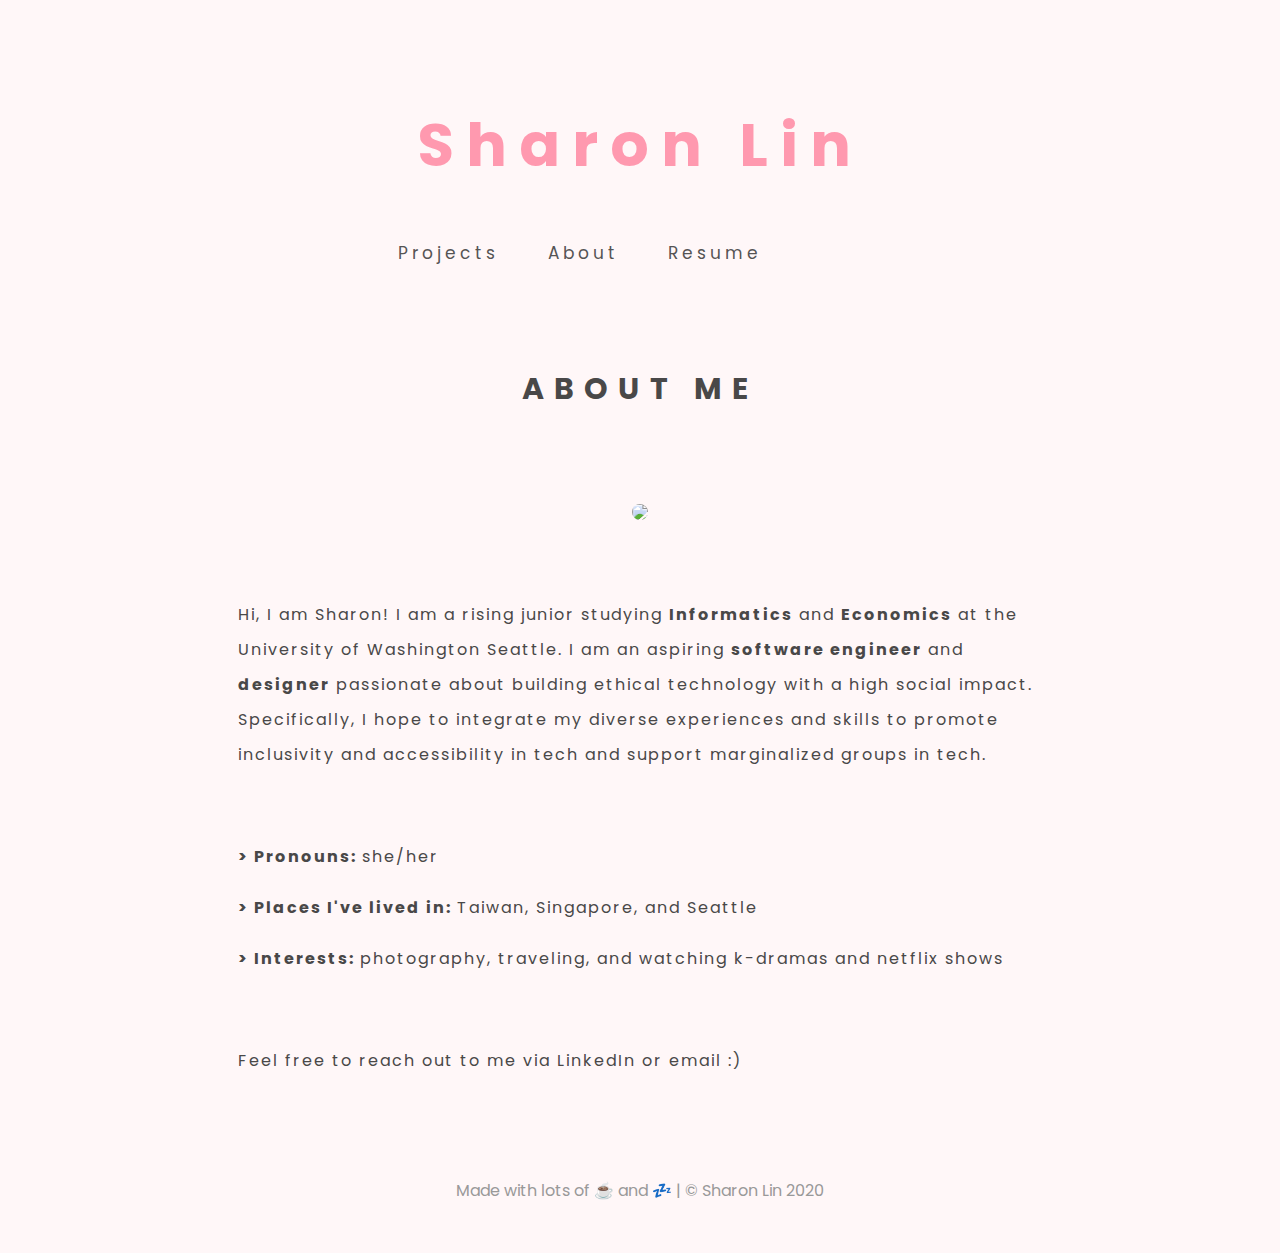
==== src/pages/about.html @ df476a4c "changed footers" ====
<!DOCTYPE html>
<html lang="en">

<head>
    <meta charset="UTF-8">
    <meta name="viewport" content="width=device-width, initial-scale=1.0">
    <meta name="author" content="Sharon Lin">
    <title>Sharon Lin</title>
    <link href="https://fonts.googleapis.com/css?family=Poppins" rel="stylesheet">
    <script src="https://kit.fontawesome.com/1756255e7b.js" crossorigin="anonymous"></script>
    <link rel="stylesheet" href="../css/styles.css">
    <link rel="stylesheet" href="../css/about.css">
</head>

<body>
    <header>
        <h1>Sharon Lin</h1>
        <nav>
            <div class="hamburger-menu"><i class="fa fa-bars" aria-label="menu"></i></div>
            <div class="navs">
                <a href="../../index.html"> Projects </a>
                <a href="./about.html"> About </a>
                <a href="../assets/Sharon Xin-Yi Lin Resume.pdf"> Resume </a>
                <a class="external" href="https://github.com/sharonxylin"><i class="fab fa-github"></i></a>
                <a class="external" href="https://www.linkedin.com/in/sharonxylin"><i
                        class="fab fa-linkedin-in"></i></a>
                <a class="external" href="mailto:sl742041@gmail.com"><i class="far fa-envelope"></i></a>
            </div>
        </nav>
    </header>
    <main>
        <h2>ABOUT ME</h2>
        <div id="about">
            <div id="avatarSection">
                <img id="avatar" src="../assets/picture.png">
            </div>
            <div id="aboutMeSection">
                <p>
                    Hi, I am Sharon! I am a rising junior studying <b>Informatics</b> and
                    <b>Economics</b> at the
                    University of Washington Seattle. I am an aspiring <b>software engineer</b> and <b>designer</b>
                    passionate
                    about building ethical technology with a high social impact. Specifically, I hope to integrate
                    my diverse experiences and skills to promote inclusivity and accessibility in
                    tech and support marginalized groups in tech.
                </p>
                <br>
                <p>
                    <b> > Pronouns: </b> she/her
                </p>
                <p>
                    <b> > Places I've lived in: </b> Taiwan, Singapore, and Seattle
                </p>
                <p>
                    <b> > Interests: </b> photography, traveling, and watching k-dramas and netflix shows
                </p>
                <br>
                <p>
                    Feel free to reach out to me via LinkedIn or email :)
                </p>
            </div>
        </div>
    </main>
    <footer>
    </footer>
    <script src="../../index.js">
    </script>
    <script>
    </script>
</body>

</html>
---- src/css/styles.css ----
* {
    box-sizing: border-box;
}
body {
    font-family: 'Poppins', sans-serif; 
    background-color: #fff7f8;
    color: #494848;
}

header {
    margin-left: auto;
    margin-right: auto;
    text-align: center;
}

h1 {
    margin-top: 100px;
    color: #ff99af;    
    letter-spacing: 12px;
}

h2 {
    text-align: center;
    margin: 100px 80px 0px;
    letter-spacing: 7px;
}

a {
    color: #555454;
    text-decoration: none;
}

nav {
    margin-top: 20px;
}

a:hover {
    color:#dd6f88;
    text-decoration: none;
}

.navs a {
    display: block;
    font-size: 16px;
    letter-spacing: 4px;
    margin: 20px 0px 0px;
}

footer {
    text-align: center;
    margin: 80px 80px 40px;
    color: rgb(153, 153, 153);
}

.hidden{
    display: none;
}

.hamburger-menu {
   margin-top: 50px;
   margin-bottom: 30px;
}

.active i {
    color:#dd6f88;

}

/* dashboard */
#dashboard {
    margin: 70px 80px 0px;
}

.flex-container {
    display: flex;
    flex-flow: row wrap;
    justify-content: center;
}

.card {
    flex: 0 0 300px;
    background-color: white;
    margin: 20px;
    border-radius: 15px;
    border: 1px solid rgba(146, 146, 146, 0.2);
}

.card:hover {
    box-shadow: 0 8px 16px 0 rgba(97, 97, 97, 0.2);
}

.card img {
    width: 100%;
    height: 250px;
    border-top-left-radius: 15px;
    border-top-right-radius: 15px;
}

.card-description {
    padding: 20px;
    line-height: 10px;
}

.card-description :nth-child(1) {
    letter-spacing: 5px;
    line-height: 20px;
    
}

.card-description :nth-child(2), .card-description :nth-child(3) {
   font-size: 13px;
   letter-spacing: 2px;
   color: rgb(153, 153, 153);
   line-height: 20px; 
}

/* display: tablet */
@media(min-width: 768px) {
    h1 {
        font-size: 50px;
    }

    h2 {
        font-size: 30px;
        margin: 100px 100px 0px;
    }

    .navs {
        margin-top: 50px;
    }
     
    .navs a {
        display: inline;
        margin: 0px 20px 0px; 
    }

    main p, .link a {
        letter-spacing: 2px;
    }

    footer {
        margin: 100px 0px 50px;
    }

    /* dashboard */
    .card {
        flex: 0 0 350px;
        border-radius: 13px;
    }
    
    .card img {
        border-top-left-radius: 13px;
        border-top-right-radius: 13px;
    }
    
}

/* display: laptop */ 
@media(min-width: 1024px) {
    h1 {
        font-size: 60px;
    }

    h2 {
        letter-spacing: 10px;
        margin: 100px 200px 0px;
    }

    .navs a {
        font-size: 17px;
    }

    /* dashboard */
    #dashboard {
        margin: 70px 50px 0px;
    }
}
---- src/css/about.css ----
#avatar {
    max-width: 300px ;
    max-height: 300px ;
    border-radius: 50%; 
}

#about {
    align-items: center;
}

#about div {
    display: block;
}

#avatarSection {
    text-align: center;
    margin: 90px 0px 0px;
}

#aboutMeSection {
    margin: 70px 80px; 
    line-height: 40px;
}


/* display: tablet */
@media(min-width: 768px) {
    #avatar {
        max-width: 350px ;
        max-height: 350px ;
    }
    #aboutMeSection {
        margin: 70px 100px; 
        line-height: 35px;
    }
    
}

/* display: laptop */ 
@media(min-width: 1024px) {

    #aboutMeSection {
        margin: 70px 230px; 
    }
}
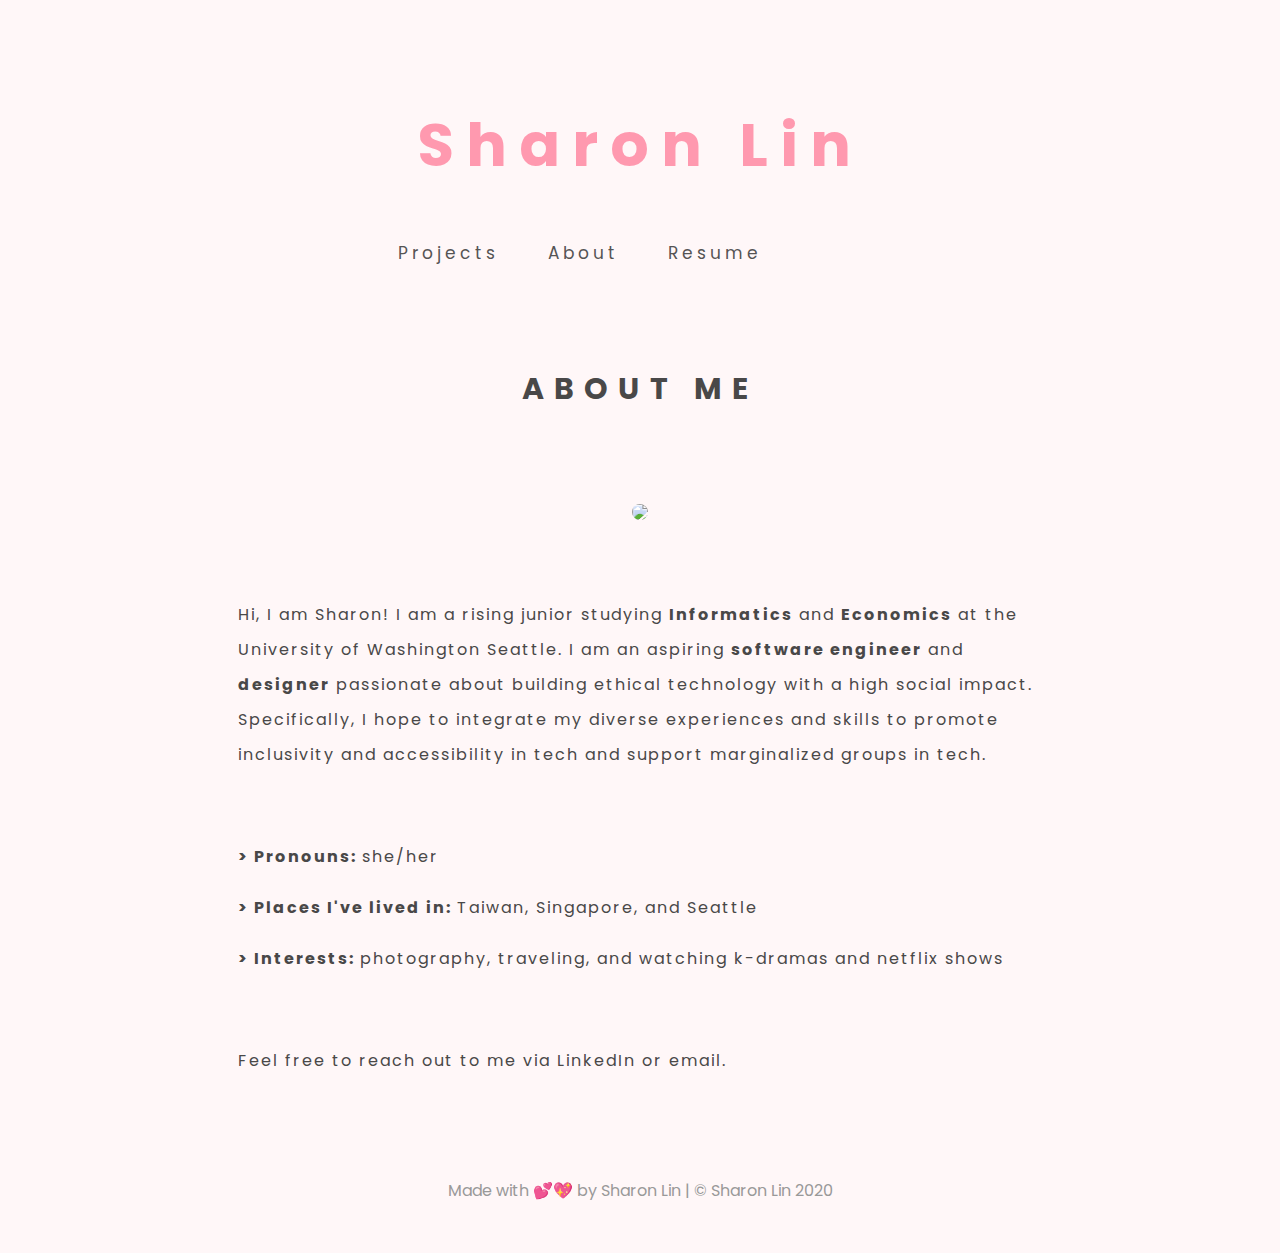
==== commit 702dfb93: "small fixes" ====
--- a/src/pages/about.html
+++ b/src/pages/about.html
@@ -56,7 +56,7 @@
                 </p>
                 <br>
                 <p>
-                    Feel free to reach out to me via LinkedIn or email :)
+                    Feel free to reach out to me via LinkedIn or email.
                 </p>
             </div>
         </div>
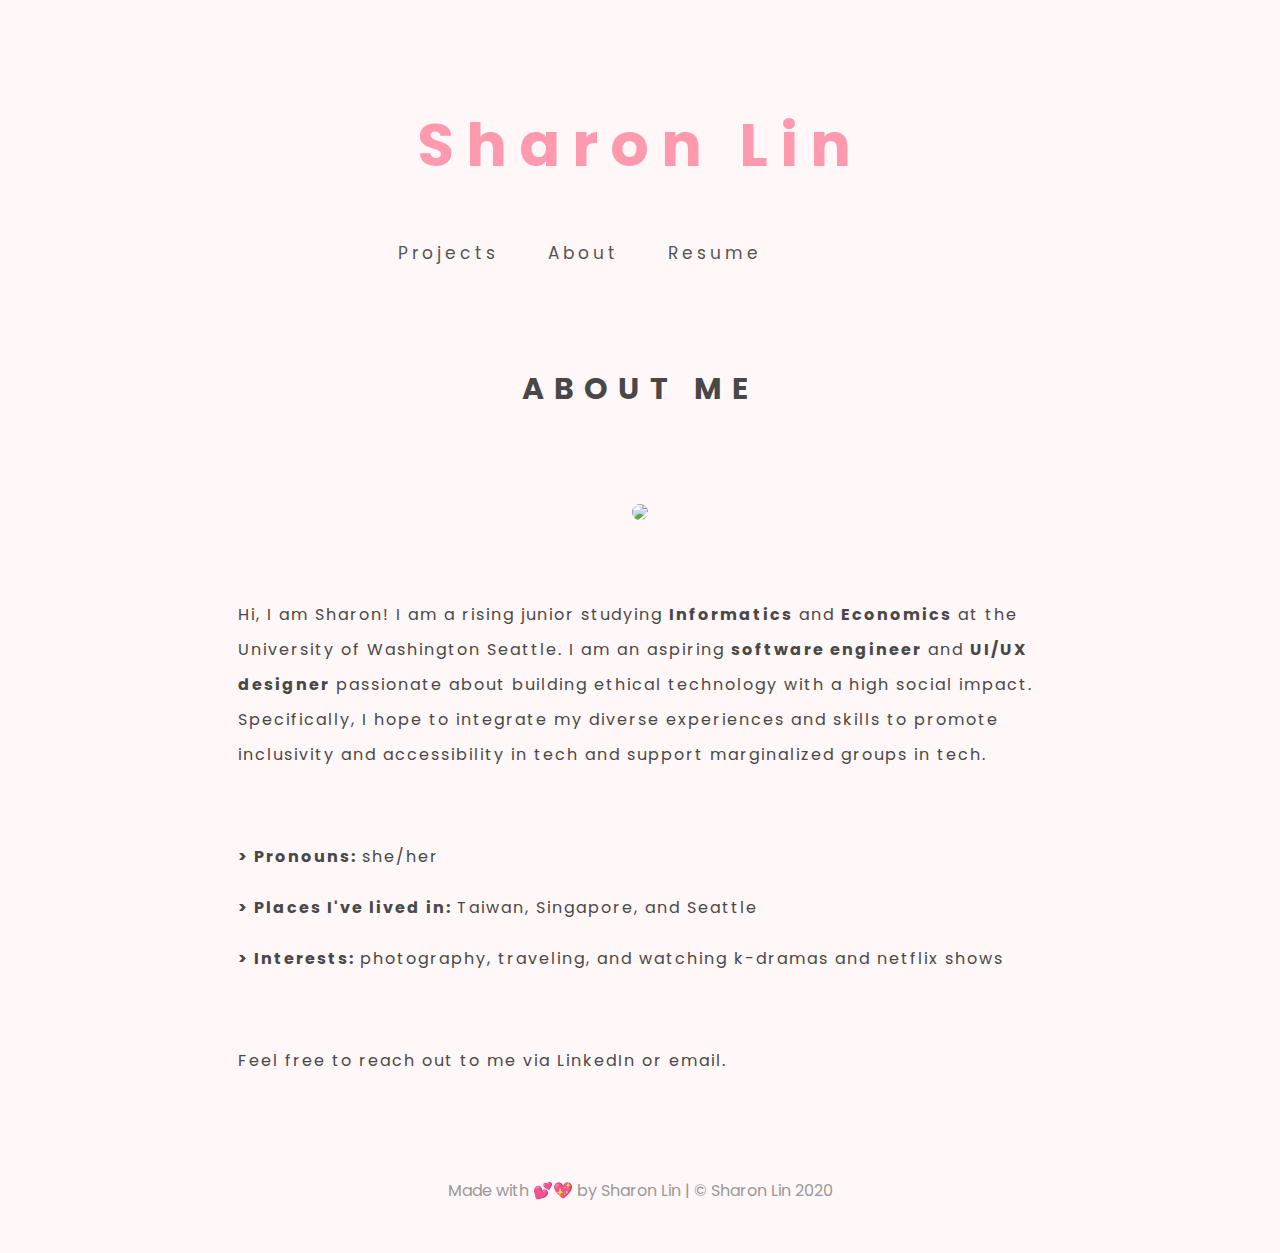
==== commit 607cad28: "meta tag fixes" ====
--- a/src/pages/about.html
+++ b/src/pages/about.html
@@ -6,6 +6,7 @@
     <meta name="viewport" content="width=device-width, initial-scale=1.0">
     <meta name="author" content="Sharon Lin">
     <title>Sharon Lin</title>
+    <meta name="description" content="Hi I am Sharon Lin, an aspiring software engineer and UI/UX designer! Browse through my personal website to learn more about my works!">
     <link href="https://fonts.googleapis.com/css?family=Poppins" rel="stylesheet">
     <script src="https://kit.fontawesome.com/1756255e7b.js" crossorigin="anonymous"></script>
     <link rel="stylesheet" href="../css/styles.css">
@@ -38,7 +39,7 @@
                 <p>
                     Hi, I am Sharon! I am a rising junior studying <b>Informatics</b> and
                     <b>Economics</b> at the
-                    University of Washington Seattle. I am an aspiring <b>software engineer</b> and <b>designer</b>
+                    University of Washington Seattle. I am an aspiring <b>software engineer</b> and <b> UI/UX designer</b>
                     passionate
                     about building ethical technology with a high social impact. Specifically, I hope to integrate
                     my diverse experiences and skills to promote inclusivity and accessibility in
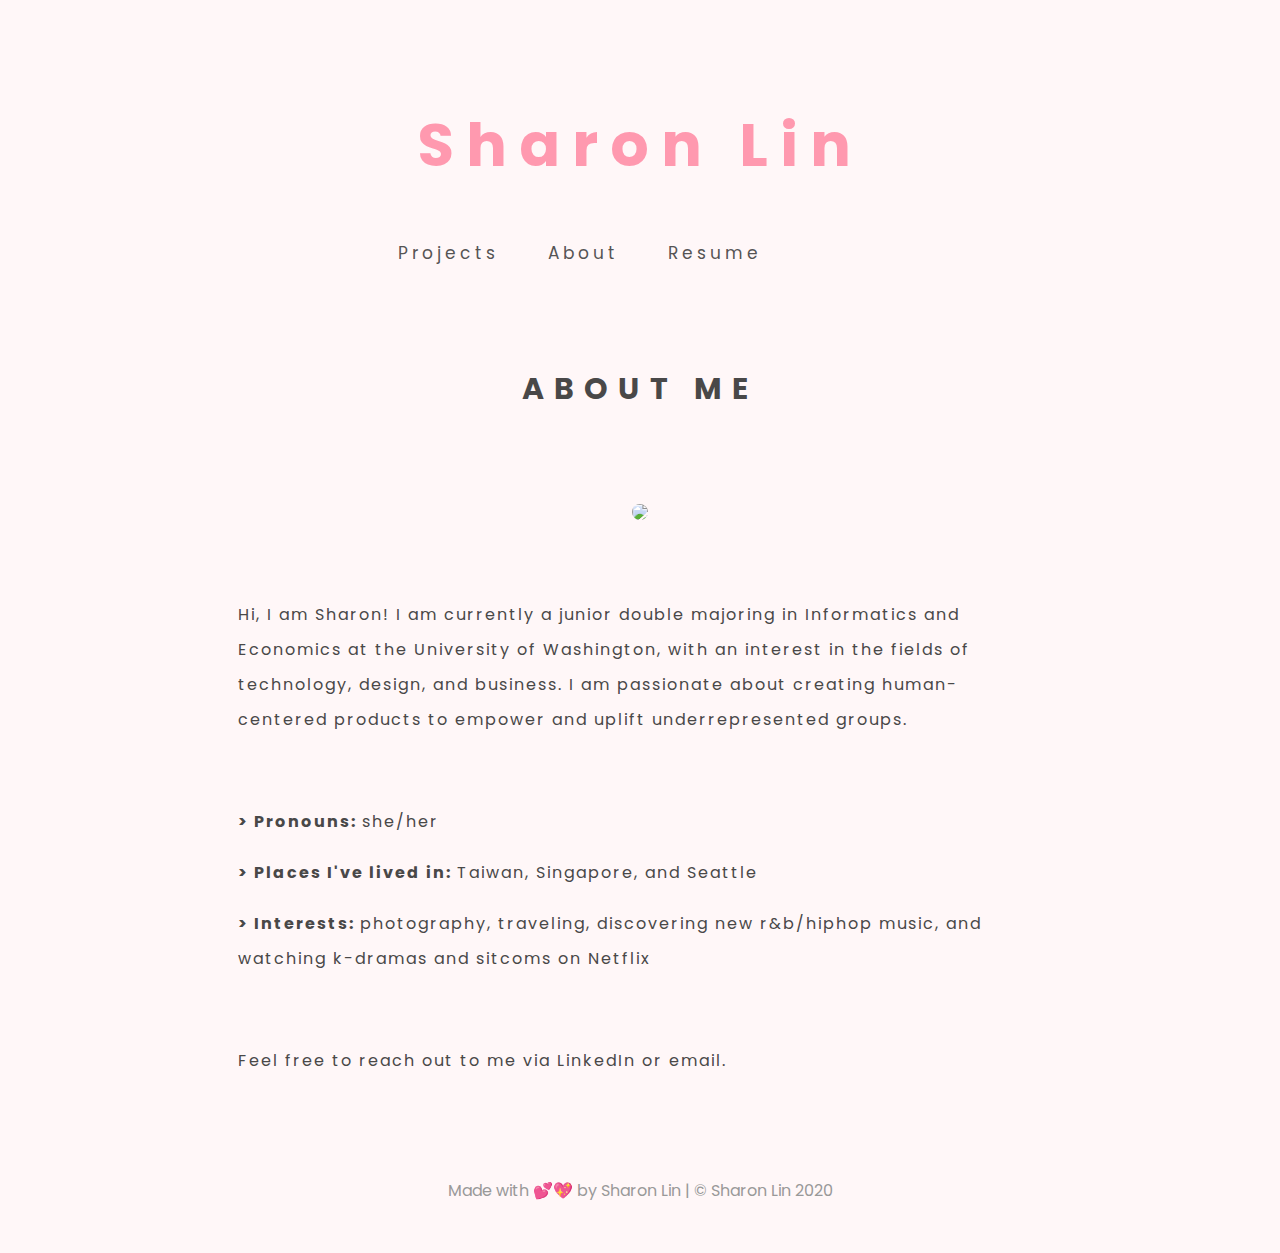
==== commit 3c0e870d: "updated resume and modified about page" ====
--- a/src/pages/about.html
+++ b/src/pages/about.html
@@ -6,7 +6,8 @@
     <meta name="viewport" content="width=device-width, initial-scale=1.0">
     <meta name="author" content="Sharon Lin">
     <title>Sharon Lin</title>
-    <meta name="description" content="Hi I am Sharon Lin, an aspiring software engineer and UI/UX designer! Browse through my personal website to learn more about my works!">
+    <meta name="description"
+        content="Hi I am Sharon Lin, an aspiring software engineer and UI/UX designer! Browse through my personal website to learn more about my works!">
     <link href="https://fonts.googleapis.com/css?family=Poppins" rel="stylesheet">
     <script src="https://kit.fontawesome.com/1756255e7b.js" crossorigin="anonymous"></script>
     <link rel="stylesheet" href="../css/styles.css">
@@ -37,13 +38,10 @@
             </div>
             <div id="aboutMeSection">
                 <p>
-                    Hi, I am Sharon! I am a rising junior studying <b>Informatics</b> and
-                    <b>Economics</b> at the
-                    University of Washington Seattle. I am an aspiring <b>software engineer</b> and <b> UI/UX designer</b>
-                    passionate
-                    about building ethical technology with a high social impact. Specifically, I hope to integrate
-                    my diverse experiences and skills to promote inclusivity and accessibility in
-                    tech and support marginalized groups in tech.
+                    Hi, I am Sharon! I am currently a junior double majoring in Informatics and Economics at the
+                    University of Washington, with an interest in the fields of technology, design, and business. I am
+                    passionate about creating human-centered products to empower and uplift underrepresented groups.
+
                 </p>
                 <br>
                 <p>
@@ -53,7 +51,8 @@
                     <b> > Places I've lived in: </b> Taiwan, Singapore, and Seattle
                 </p>
                 <p>
-                    <b> > Interests: </b> photography, traveling, and watching k-dramas and netflix shows
+                    <b> > Interests: </b> photography, traveling, discovering new r&b/hiphop music, and watching
+                    k-dramas and sitcoms on Netflix
                 </p>
                 <br>
                 <p>
--- a/src/css/styles.css
+++ b/src/css/styles.css
@@ -86,6 +86,7 @@
 }
 
 .card:hover {
+    cursor: pointer;
     box-shadow: 0 8px 16px 0 rgba(97, 97, 97, 0.2);
 }
 
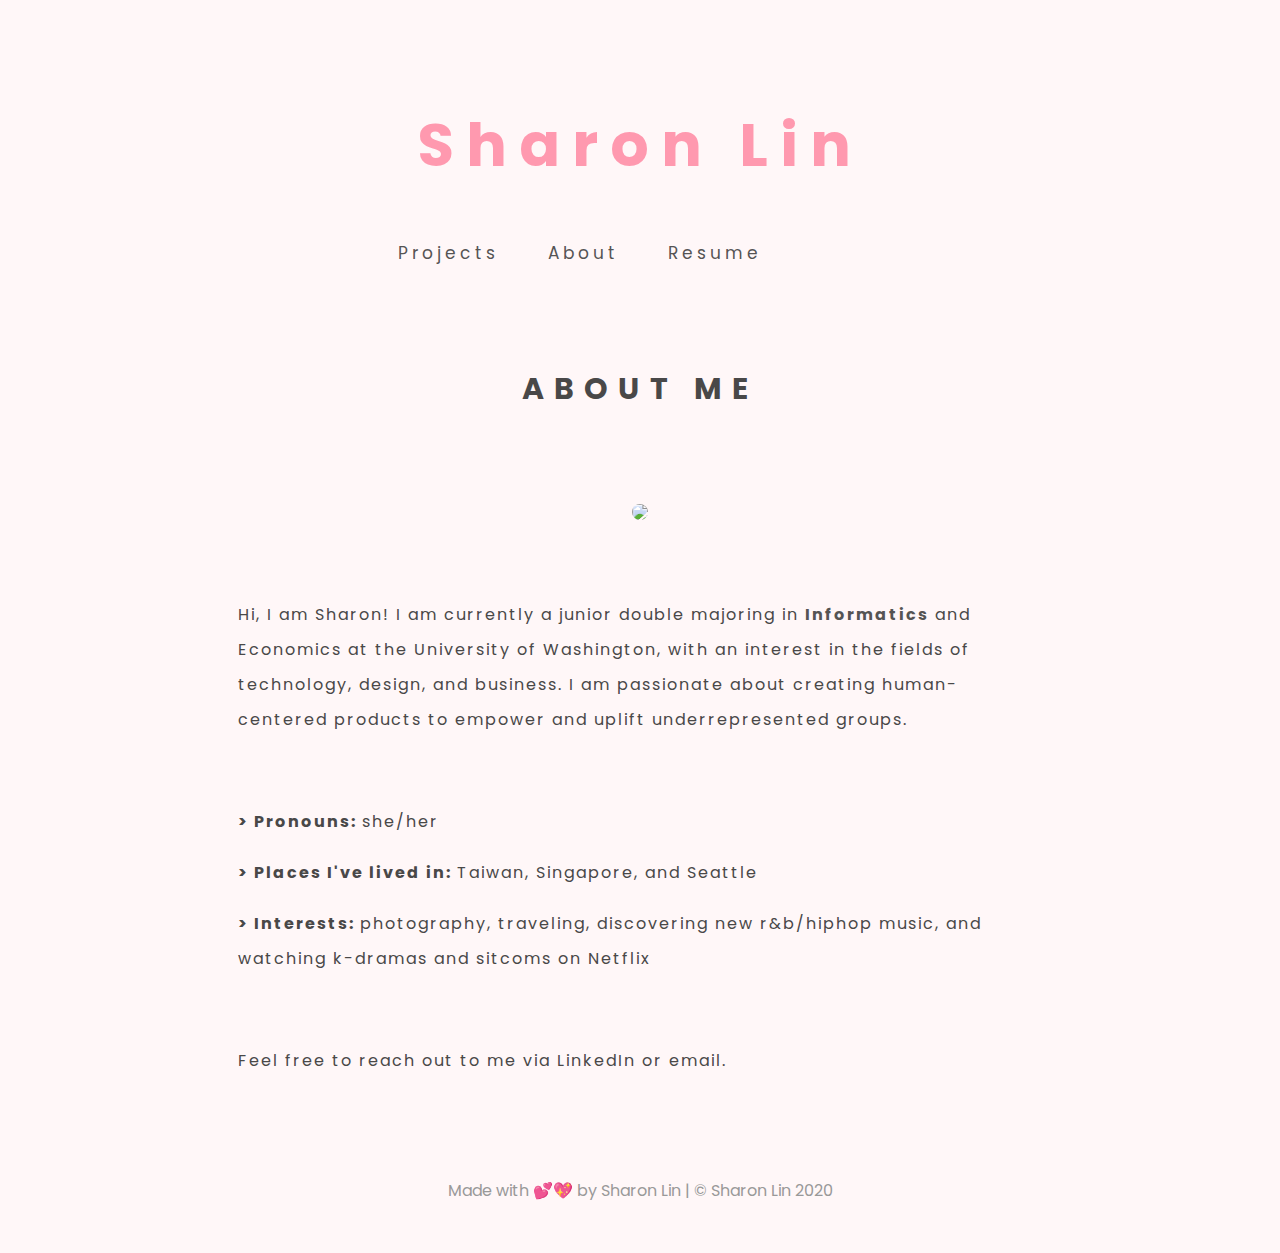
==== commit d1d3f689: "update resume and add link to info" ====
--- a/src/pages/about.html
+++ b/src/pages/about.html
@@ -38,7 +38,7 @@
             </div>
             <div id="aboutMeSection">
                 <p>
-                    Hi, I am Sharon! I am currently a junior double majoring in Informatics and Economics at the
+                    Hi, I am Sharon! I am currently a junior double majoring in <strong><a href="https://ischool.uw.edu/programs/informatics/what-is-informatics">Informatics</a></strong> and Economics at the
                     University of Washington, with an interest in the fields of technology, design, and business. I am
                     passionate about creating human-centered products to empower and uplift underrepresented groups.
 
--- a/src/css/about.css
+++ b/src/css/about.css
@@ -1,3 +1,7 @@
+strong {
+    text-decoration: none;
+    font-weight: bolder;
+}
 #avatar {
     max-width: 300px ;
     max-height: 300px ;
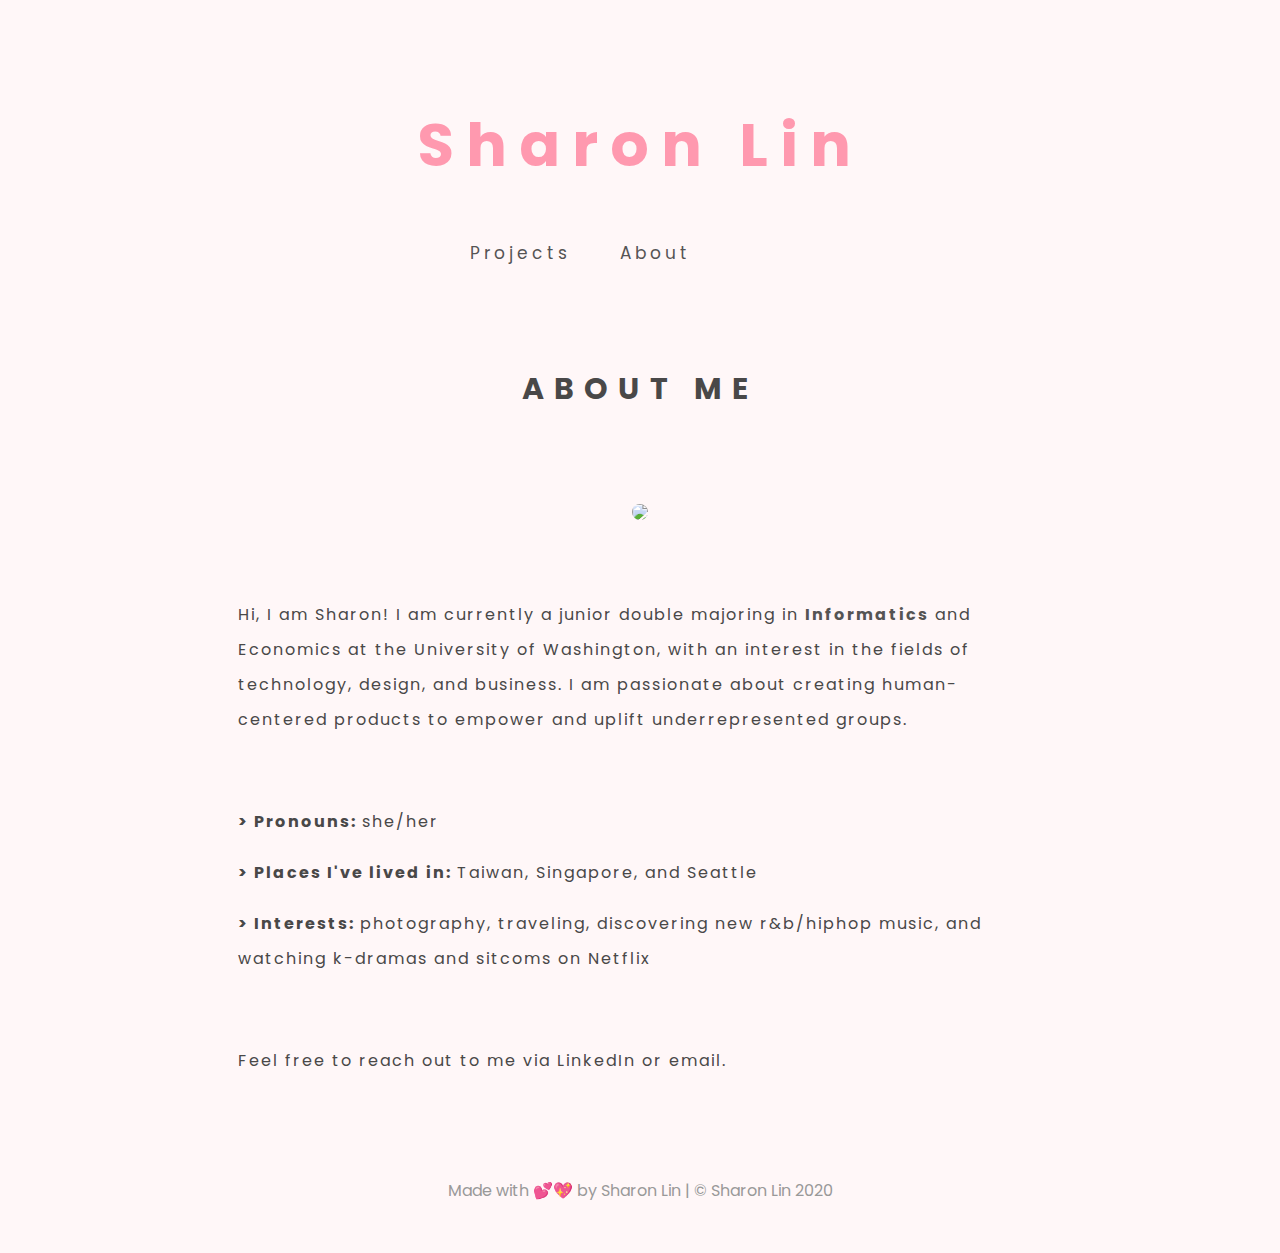
==== commit e453b28f: "remove resume" ====
--- a/src/pages/about.html
+++ b/src/pages/about.html
@@ -22,7 +22,6 @@
             <div class="navs">
                 <a href="../../index.html"> Projects </a>
                 <a href="./about.html"> About </a>
-                <a href="../assets/Sharon Xin-Yi Lin Resume.pdf"> Resume </a>
                 <a class="external" href="https://github.com/sharonxylin"><i class="fab fa-github"></i></a>
                 <a class="external" href="https://www.linkedin.com/in/sharonxylin"><i
                         class="fab fa-linkedin-in"></i></a>
